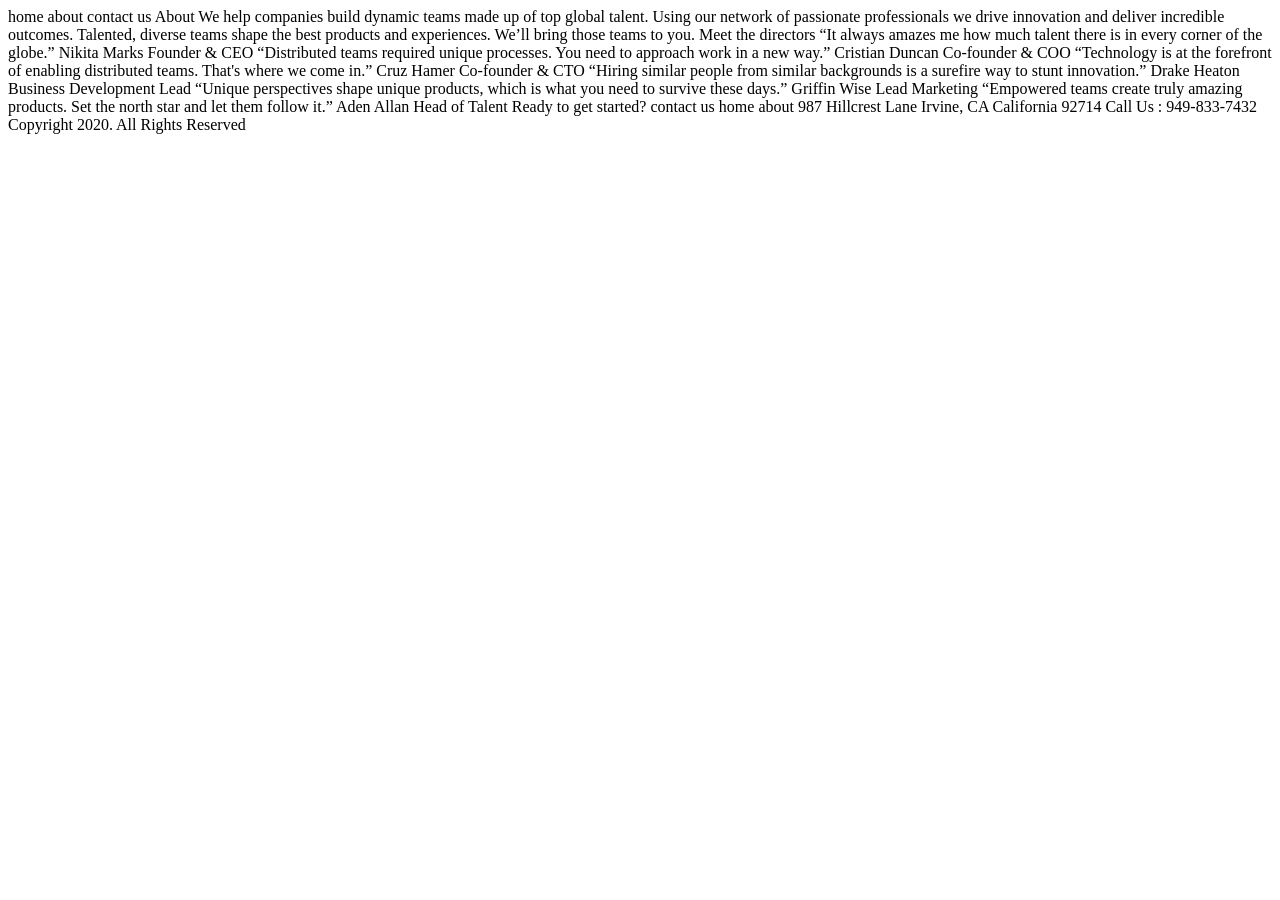
==== starter-code/about.html @ 7d5a2f1f "initial commit" ====
<!DOCTYPE html>
<html lang="en">
<head>
  <meta charset="UTF-8">
  <meta name="viewport" content="width=device-width, initial-scale=1.0">

  <link rel="icon" type="image/png" sizes="32x32" href="./images/favicon-32x32.png">
  
  <title>Frontend Mentor | myteam website challenge - About</title>
</head>
<body>

  home
  about

  contact us



  About

  We help companies build dynamic teams made up of top global talent. 
  Using our network of passionate professionals we drive innovation 
  and deliver incredible outcomes. Talented, diverse teams shape the 
  best products and experiences. We’ll bring those teams to you.



  Meet the directors

  “It always amazes me how much talent there is in every corner of the globe.”
  Nikita Marks
  Founder & CEO

  “Distributed teams required unique processes. You need to approach work in a new way.”
  Cristian Duncan
  Co-founder & COO

  “Technology is at the forefront of enabling distributed teams. That's where we come in.”
  Cruz Hamer
  Co-founder & CTO

  “Hiring similar people from similar backgrounds is a surefire way to stunt innovation.”
  Drake Heaton
  Business Development Lead

  “Unique perspectives shape unique products, which is what you need to survive these days.”
  Griffin Wise
  Lead Marketing

  “Empowered teams create truly amazing products. Set the north star and let them follow it.”
  Aden Allan
  Head of Talent



  Ready to get started?

  contact us



  home
  about

  987  Hillcrest Lane
  Irvine, CA
  California 92714
  Call Us : 949-833-7432

  Copyright 2020. All Rights Reserved
  
</body>
</html>
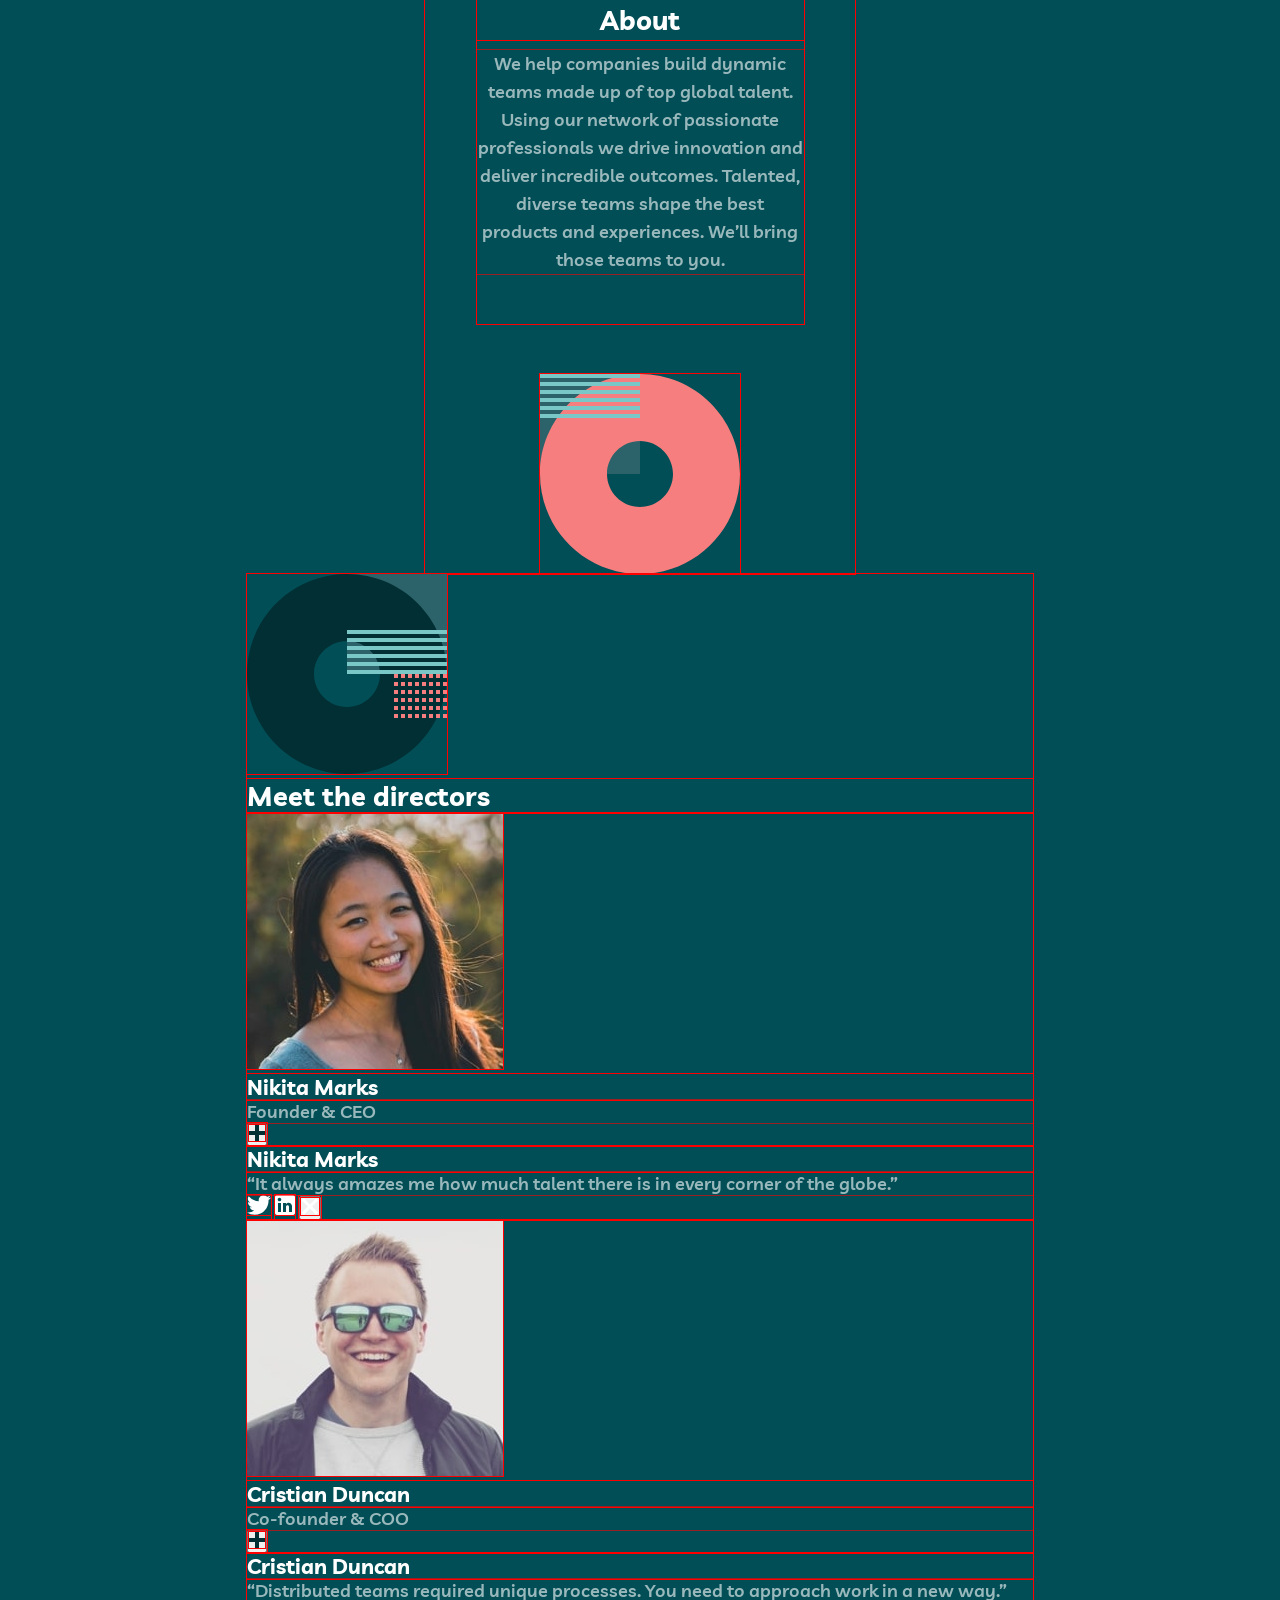
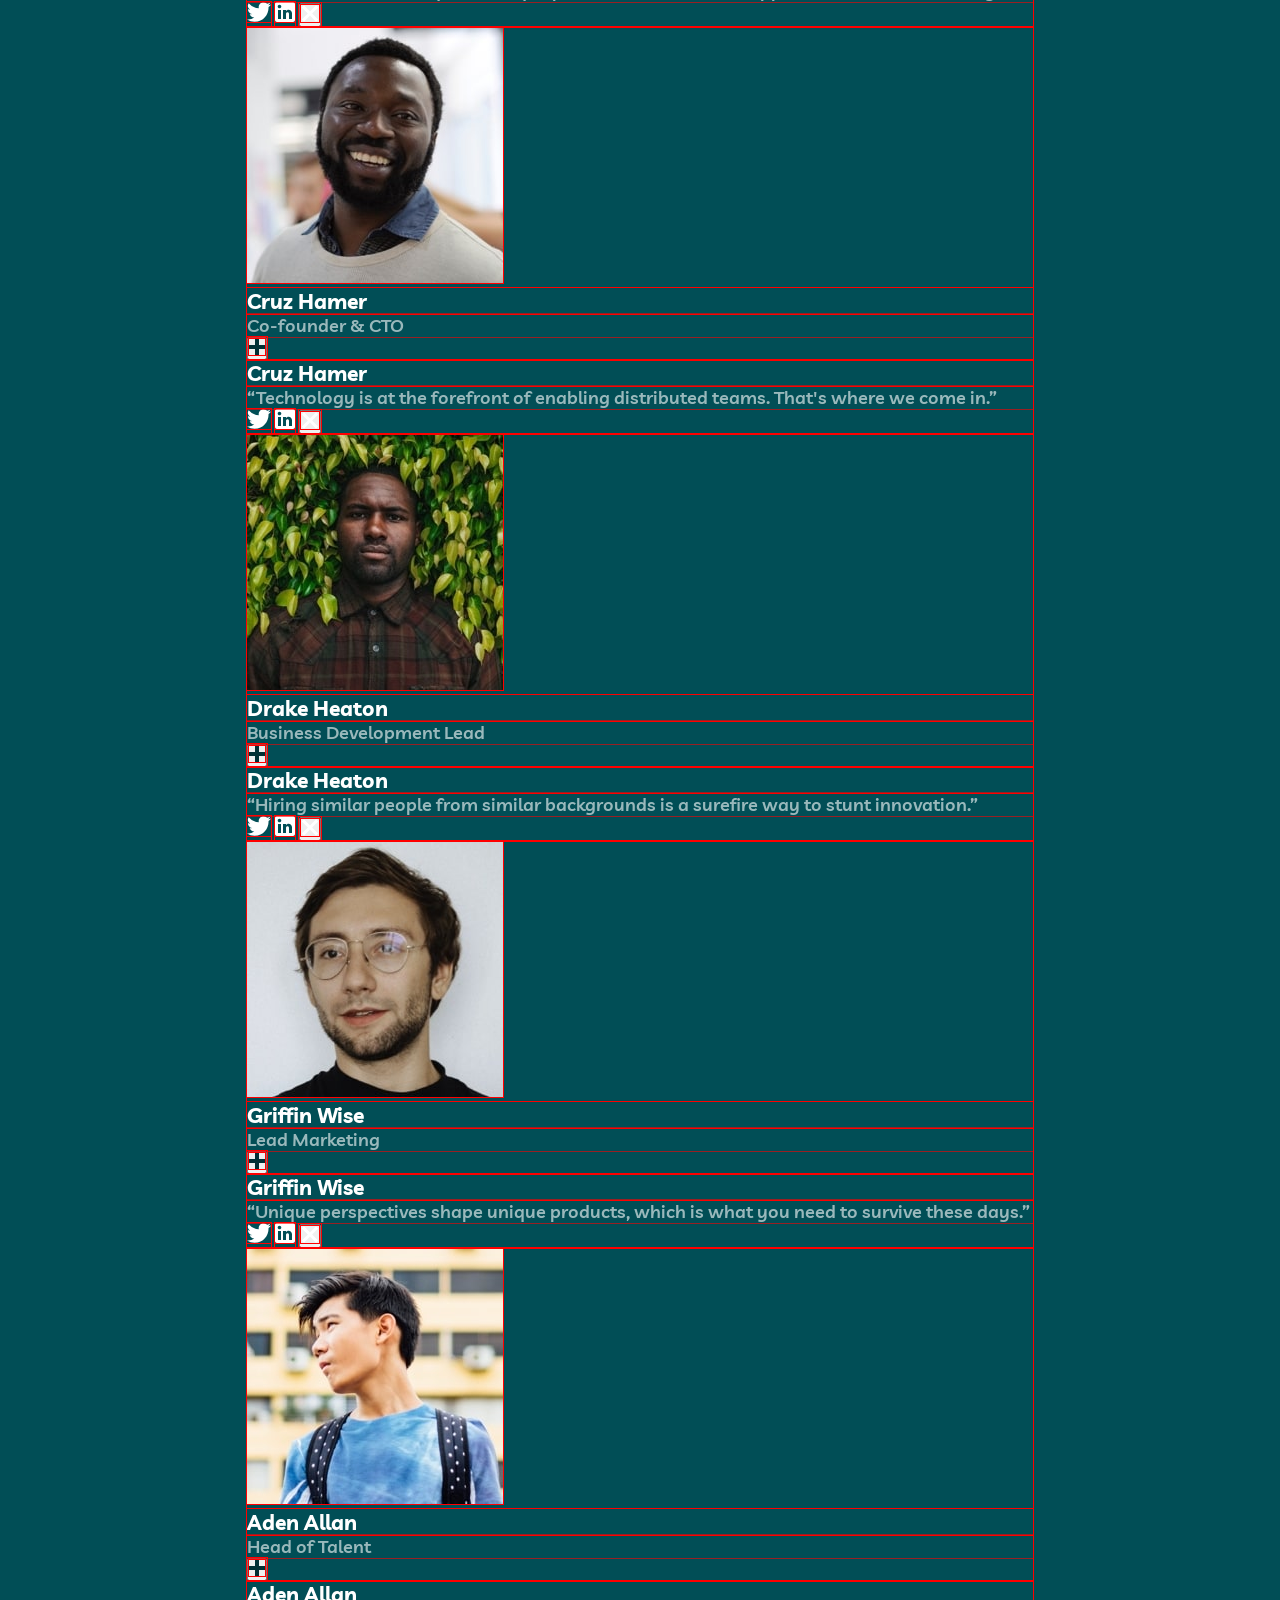
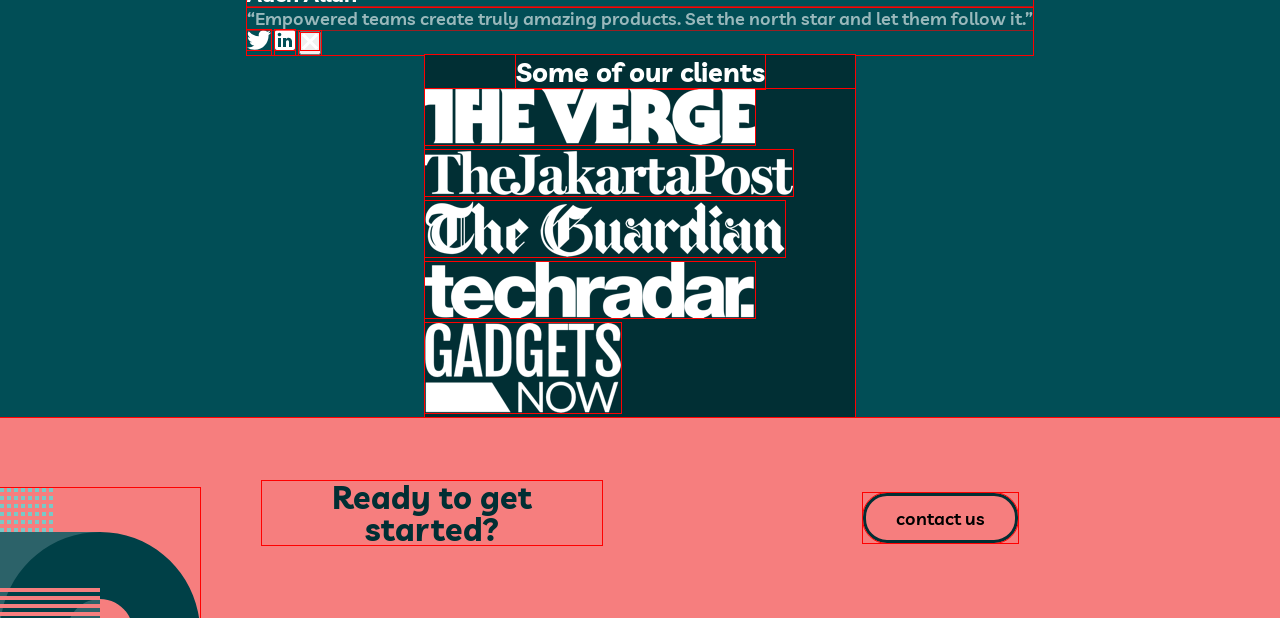
==== commit 6d93ee58: "Progress: Finishing the design and layout for the about page." ====
--- a/starter-code/about.html
+++ b/starter-code/about.html
@@ -3,72 +3,158 @@
 <head>
   <meta charset="UTF-8">
   <meta name="viewport" content="width=device-width, initial-scale=1.0">
-
+  <link rel="stylesheet" href="./CSS/styles.css">
+  <link rel="stylesheet" href="./CSS/about.css">
   <link rel="icon" type="image/png" sizes="32x32" href="./images/favicon-32x32.png">
-  
+  <link rel="preconnect" href="https://fonts.googleapis.com">
+  <link rel="preconnect" href="https://fonts.gstatic.com" crossorigin>
+  <link href="https://fonts.googleapis.com/css2?family=Barlow:ital,wght@0,100;0,200;0,300;0,400;0,500;0,600;0,700;0,800;0,900;1,100;1,200;1,300;1,400;1,500;1,600;1,700;1,800;1,900&family=Bitcount+Grid+Single:wght@100..900&family=Handlee&family=Ibarra+Real+Nova:ital,wght@0,400..700;1,400..700&family=Livvic:ital,wght@0,100;0,200;0,300;0,400;0,500;0,600;0,700;0,900;1,100;1,200;1,300;1,400;1,500;1,600;1,700;1,900&family=Momo+Signature&family=Noto+Sans+JP:wght@100..900&family=Outfit:wght@100..900&family=Public+Sans:ital,wght@0,100..900;1,100..900&family=Red+Hat+Display:ital,wght@0,300..900;1,300..900&family=Roboto:ital,wght@0,100..900;1,100..900&family=Yesteryear&display=swap" rel="stylesheet">
+  <script src="./JavaScript/script.js" defer></script>
   <title>Frontend Mentor | myteam website challenge - About</title>
 </head>
 <body>
+  <site-header></site-header>
 
-  home
-  about
+  <main>
+    <div class="about-container">
+      <section class="about-section">
+        <h1>About</h1>
+        <p>
+          We help companies build dynamic teams made up of top global talent. 
+          Using our network of passionate professionals we drive innovation 
+          and deliver incredible outcomes. Talented, diverse teams shape the 
+          best products and experiences. We’ll bring those teams to you.
+        </p>
+      </section>
+      <img src="./assets/bg-pattern-about-1-mobile-nav-1.svg" alt="about background pattern">
+    </div>
 
-  contact us
+    <div class="direction-container">
+      <img src="./assets/bg-pattern-about-2-contact-1.svg" alt="director container background pattern">
+      <h2>Meet the directors</h2>
+      <div class="director-cards">
+        <div class="directors-profile">
+          <div class="card-front">
+            <img src="./assets/avatar-nikita.jpg" alt="nikita image" class="dir-img">
+            <h3>Nikita Marks</h3>
+            <p>Founder & CEO</p>
+            <button class="cross-btn"><img src="./assets/icon-cross.svg" alt="cross icon"></button>
+          </div>
+          <div class="card-back">
+            <h3>Nikita Marks</h3>
+            <p>“It always amazes me how much talent there is in every corner of the globe.”</p>
+            <a href="#"><img src="./assets/icon-twitter.svg" alt="twitter icon" class="social-img"></a>
+            <a href="#"><img src="./assets/icon-linkedin.svg" alt="linkedin icon" class="social-img"></a>
+            <button class="btn-close"><img src="./assets/icon-close.svg" alt="close icon"></button>
+          </div>
+        </div>
 
 
-
-  About
-
-  We help companies build dynamic teams made up of top global talent. 
-  Using our network of passionate professionals we drive innovation 
-  and deliver incredible outcomes. Talented, diverse teams shape the 
-  best products and experiences. We’ll bring those teams to you.
+        <div class="directors-profile">
+          <div class="card-front">
+            <img src="./assets/avatar-christian.jpg" alt="cristian image" class="dir-img">
+            <h3>Cristian Duncan</h3>
+            <p>Co-founder & COO</p>
+            <button class="cross-btn"><img src="./assets/icon-cross.svg" alt="cross icon"></button>
+          </div>
+          <div class="card-back">
+            <h3>Cristian Duncan</h3>
+            <p>“Distributed teams required unique processes. You need to approach work in a new way.”</p>
+            <a href="#"><img src="./assets/icon-twitter.svg" alt="twitter icon" class="social-img"></a>
+            <a href="#"><img src="./assets/icon-linkedin.svg" alt="linkedin icon" class="social-img"></a>
+            <button class="btn-close"><img src="./assets/icon-close.svg" alt="close icon"></button>
+          </div>
+        </div>
 
 
-
-  Meet the directors
-
-  “It always amazes me how much talent there is in every corner of the globe.”
-  Nikita Marks
-  Founder & CEO
-
-  “Distributed teams required unique processes. You need to approach work in a new way.”
-  Cristian Duncan
-  Co-founder & COO
-
-  “Technology is at the forefront of enabling distributed teams. That's where we come in.”
-  Cruz Hamer
-  Co-founder & CTO
-
-  “Hiring similar people from similar backgrounds is a surefire way to stunt innovation.”
-  Drake Heaton
-  Business Development Lead
-
-  “Unique perspectives shape unique products, which is what you need to survive these days.”
-  Griffin Wise
-  Lead Marketing
-
-  “Empowered teams create truly amazing products. Set the north star and let them follow it.”
-  Aden Allan
-  Head of Talent
+        <div class="directors-profile">
+          <div class="card-front">
+            <img src="./assets/avatar-cruz.jpg" alt="cruz image" class="dir-img">
+            <h3>Cruz Hamer</h3>
+            <p>Co-founder & CTO</p>
+            <button class="cross-btn"><img src="./assets/icon-cross.svg" alt="cross icon"></button>
+          </div>
+          <div class="card-back">
+            <h3>Cruz Hamer</h3>
+            <p>“Technology is at the forefront of enabling distributed teams. That's where we come in.”</p>
+            <a href="#"><img src="./assets/icon-twitter.svg" alt="twitter icon" class="social-img"></a>
+            <a href="#"><img src="./assets/icon-linkedin.svg" alt="linkedin icon" class="social-img"></a>
+            <button class="btn-close"><img src="./assets/icon-close.svg" alt="close icon"></button>
+          </div>
+        </div>
 
 
-
-  Ready to get started?
-
-  contact us
+        <div class="directors-profile">
+          <div class="card-front">
+            <img src="./assets/avatar-drake.jpg" alt="drake image" class="dir-img">
+            <h3>Drake Heaton</h3>
+            <p>Business Development Lead</p>
+            <button class="cross-btn"><img src="./assets/icon-cross.svg" alt="cross icon"></button>
+          </div>
+          <div class="card-back">
+            <h3>Drake Heaton</h3>
+            <p>“Hiring similar people from similar backgrounds is a surefire way to stunt innovation.”</p>
+            <a href="#"><img src="./assets/icon-twitter.svg" alt="twitter icon" class="social-img"></a>
+            <a href="#"><img src="./assets/icon-linkedin.svg" alt="linkedin icon" class="social-img"></a>
+            <button class="btn-close"><img src="./assets/icon-close.svg" alt="close icon"></button>
+          </div>
+        </div>
 
 
+        <div class="directors-profile">
+          <div class="card-front">
+            <img src="./assets/avatar-griffin.jpg" alt="griffin image" class="dir-img">
+            <h3>Griffin Wise</h3>
+            <p>Lead Marketing</p>
+            <button class="cross-btn"><img src="./assets/icon-cross.svg" alt="cross icon"></button>
+          </div>
+          <div class="card-back">
+            <h3>Griffin Wise</h3>
+            <p>“Unique perspectives shape unique products, which is what you need to survive these days.”</p>
+            <a href="#"><img src="./assets/icon-twitter.svg" alt="twitter icon" class="social-img"></a>
+            <a href="#"><img src="./assets/icon-linkedin.svg" alt="linkedin icon" class="social-img"></a>
+            <button class="btn-close"><img src="./assets/icon-close.svg" alt="close icon"></button>
+          </div>
+        </div>
 
-  home
-  about
 
-  987  Hillcrest Lane
-  Irvine, CA
-  California 92714
-  Call Us : 949-833-7432
+        <div class="directors-profile">
+          <div class="card-front">
+            <img src="./assets/avatar-aden.jpg" alt="aden image" class="dir-img">
+            <h3>Aden Allan</h3>
+            <p>Head of Talent</p>
+            <button class="cross-btn"><img src="./assets/icon-cross.svg" alt="cross icon"></button>
+          </div>
+          <div class="card-back">
+            <h3>Aden Allan</h3>
+            <p>“Empowered teams create truly amazing products. Set the north star and let them follow it.”</p>
+            <a href="#"><img src="./assets/icon-twitter.svg" alt="twitter icon" class="social-img"></a>
+            <a href="#"><img src="./assets/icon-linkedin.svg" alt="linkedin icon" class="social-img"></a>
+            <button class="btn-close"><img src="./assets/icon-close.svg" alt="close icon"></button>
+          </div>
+        </div>
+      </div>
+    </div>
 
-  Copyright 2020. All Rights Reserved
+    <div class="clients-container">
+      <h2>Some of our clients</h2>
+      <div class="clients">
+        <img src="./assets/logo-the-verge.png" alt="the verge logo" class="client-logo">
+        <img src="./assets/logo-jakarta-post.png" alt="the jakarta post logo" class="client-logo">
+        <img src="./assets/logo-the-guardian.png" alt="the gueardian logo" class="client-logo">
+        <img src="./assets/logo-tech-radar.png" alt="tech radar logo" class="client-logo">
+        <img src="./assets/logo-gadgets-now.png" alt="gadgets now logo" class="client-logo">
+      </div>
+    </div>
+
+    <div class="contact-container">
+        <h2>Ready to get started?</h2>
+        <a href="contact.html"><button class="contact-btn2">contact us</button></a>
+        <img src="./assets/bg-pattern-home-6-about-5.svg" alt="contact pattern background" class="contact-pattern">
+    </div>
+  </main>
+
+  <site-footer></site-footer>
   
 </body>
 </html>
--- a/starter-code/CSS/styles.css
+++ b/starter-code/CSS/styles.css
@@ -0,0 +1,424 @@
+* {
+    outline: 1px red solid;
+    margin: 0;
+    padding: 0;
+    font-family: 'Livvic', sans-serif;
+    box-sizing: border-box;
+}
+
+body {
+    background-color: #014E56;
+    font-weight: 600;
+    font-size: 18px;
+    color: white;
+    overflow-x: hidden;
+    align-items: center;
+}/*adding align-items: center here causes a bug that limits the container to stretch*/
+
+main {
+    display: flex;
+    flex-direction: column;
+    align-items: center;
+    
+}
+
+h1, h2, h3 {
+    font-family: 'Livvic', sans-serif;
+    font-weight: 700;
+}
+
+.highlight {
+    color: #F67E7E;
+}
+
+
+.contact-btn, .contact-btn2 {
+    width: 155px;
+    height: 50px;
+    border-radius: 24px;
+    font-weight: 600;
+    cursor: pointer;
+    font-size: 1em;
+}
+
+.contact-btn {
+    background-color: #014E56;
+    color: #ffffff;
+    border: 3px solid #ffffff;
+}
+
+.contact-btn:hover {
+    background-color: #ffffff;
+    border: 3px solid #014E56;
+    color: #014E56;
+}
+
+.mobile-btn:hover {
+    background-color: #ffffff;
+    border: 3px solid #014E56;
+    color: #014E56;
+}
+
+/*Mobile first*/
+/*header*/
+header {
+    width: 100%;
+    max-width: 327px;
+    display: flex;
+    justify-content: space-between;
+    align-items: center;
+    padding: 20px;
+    margin: 50px auto;
+}
+
+.desktop-nav {
+    display: none;
+}
+
+.logo {
+    width: 128px;
+}
+
+ul {
+    list-style: none;
+}
+
+a {
+    text-decoration: none;
+    color: white;
+    font-size: 1em;
+    cursor: pointer;
+}
+
+a:hover {
+    color: #F67E7E;
+}
+
+/*contact container*/
+.contact-container {
+    background-color: #F67E7E;
+    width: 100%;
+    max-width: 430px;
+    height: 302px;
+    display: flex;
+    flex-direction: column;
+    align-items: center;
+    justify-content: center;
+    position: relative;
+    text-align: center;
+    overflow: hidden;
+    z-index: 1;
+}
+
+.contact-container h2 {
+    width: 327px;
+    font-size: 2rem;
+    line-height: 32px;
+    margin-bottom: 10px;
+    font-weight: 700;
+    color: #012F34;
+}
+
+.contact-pattern {
+    position: absolute;
+    top: 175px;
+    left: 0;
+    z-index: -1;
+}
+
+.contact-btn2 {
+    background-color: #F67E7E;
+    border: 3px solid #012F34;
+}
+
+.contact-btn2:hover {
+    background-color: #012F34;
+    border: 3px solid #F67E7E;
+    color: #ffffff;
+}
+
+/*footer*/
+footer {
+    background-color: #002529;
+    width: 100%;
+    max-width: 430px;
+    height: 435px;
+   
+    justify-self: center; /*aligns the footer to the center of the page may or may not work in older browser*/
+    margin: 0 auto;/*aligns the footer to the center of the page if the justify self does not work*/
+    text-align: center;
+}
+
+.footer-mobile {
+    display: flex;
+    flex-direction: column;
+    align-items: center;
+}
+
+.footer-tablet, .footer-desktop {
+    display: none;
+}
+
+.footer-logo {
+    margin: 50px 0 30px 0;
+}
+
+.footer-nav ul {
+    display: flex;
+    flex-direction: row;
+    justify-content: center;
+    align-items: center;
+    gap: 20px;
+    margin-bottom: 30px;
+}
+
+.address p {
+    font-weight: 600;
+    line-height: 25px;
+    color: #ffffff;
+    opacity: 0.6;
+    margin-bottom: 50px;
+}
+
+p {
+    opacity: 0.6;
+}
+
+.social-links {
+    display: flex;
+    flex-direction: row;
+    justify-content: space-evenly;
+    align-items: center;
+    gap: 20px;
+    margin-bottom: 20px;
+}
+
+.social-img:hover {
+    filter: brightness(0) saturate(100%) invert(69%) sepia(36%) saturate(1107%) hue-rotate(310deg) brightness(106%) contrast(93%);
+}
+
+
+/*mobile-hamburger*/
+.hamburger-icon, .close-icon {
+        background-color: #2C6269;
+    }
+
+    .nav-desktop {
+        display: none;
+    }
+
+    .hamburger-btn, .close-btn {
+        display: flex;
+        border: none;
+        cursor: pointer;
+    }
+
+    .close-btn {
+        margin-top: 200px;
+    }
+
+
+    .close-icon {
+        display: none;
+    }
+
+    .hamburger-btn.active .hamburger-icon {
+        display: none;
+    }
+
+    .mobile-nav.active .close-icon {
+        display: flex;
+    }
+
+    .mobile-nav {
+        width: 255px;
+        height: 100%;
+        background-color: #2C6269;
+        position: fixed;   
+        top: 0;
+        right: 0;
+        width: 255px;
+        height: 100vh;
+        z-index: 1000;
+        display: none;
+    }
+
+    .mobile-nav .close-btn{
+        position: absolute;
+        top: -150px;
+        right: 20px;
+    }
+
+    .mobile-nav nav {
+        position: absolute;
+        top: 100px;
+    }
+
+    .mobile-nav ul {
+        position: relative;
+        left: -30px;
+    }
+
+    .mobile-nav a:hover {
+        color: #F67E7E;
+    }
+
+    .mobile-nav.active { 
+        display: flex;
+        flex-direction: column;
+        align-items: center;
+    }
+
+    .mobile-nav a {
+        color: white;
+    }
+
+    .mobile-nav ul {
+        list-style: none;
+        display: flex;
+        flex-direction: column;
+        justify-content: center;
+        align-items: left;
+        margin: 30px;
+    }
+
+    .mobile-nav li {
+        margin: 10px 0;
+    }
+
+    .nav-pattern {
+        position: absolute;
+        top: 500px;
+        right: -100px;
+    }
+
+
+
+/*tablet*/
+@media (min-width: 768px) {
+    header {
+        width: 100%;
+        max-width: 690px;
+        display: flex;
+        align-items: center;
+        margin: auto;
+    }
+
+    .desktop-nav {
+        display: flex;
+        flex-direction: row;
+        justify-content: space-between;
+        align-items: center;
+        gap: 200px;
+    }
+
+    .desktop-nav ul {
+        display: flex;
+        flex-direction: row;
+        justify-content: space-between;
+        align-items: center;
+        gap: 50px;
+    }
+
+    .hamburger, .mobile-nav {
+        display: none;
+    }
+
+    .contact-container {
+        background-color: #F67E7E;
+        width: 100%;
+        max-width: 100%;
+        height: 200px;
+        flex-direction: row;
+        justify-content: space-evenly;
+    }
+
+    .contact-container h2 {
+        width: 340px;
+    }
+
+    .contact-pattern {
+        position: absolute;
+        top: 70px;
+        left: 0;
+    }
+
+    footer {
+        height: 271px;
+    }
+
+    .footer-mobile, .footer-desktop {
+        display: none;
+    }
+
+    .footer-tablet {
+        display: flex;
+        flex-direction: row;
+        justify-content: space-between;
+        align-items: center;
+        padding: 0 50px;
+    }
+
+    .tablet-address p {
+        margin: 25px 0;
+    }
+
+    footer {
+        width: 100%;
+        max-width: 100%;
+        height: 271px;
+    }
+
+    .address {
+        display: flex;
+        
+    }
+}
+
+/*desktop*/
+@media (min-width: 1024px) {
+    header {
+        max-width: 1110px;
+    }
+
+    .desktop-nav {
+        gap: 500px;
+    }
+
+    footer {
+        height: 196px;
+    }
+
+    .footer-mobile, .footer-tablet {
+        display: none;
+    }
+
+    .footer-desktop {
+        display: flex;
+        justify-content: space-between;
+        align-items: center;
+        padding: 0 100px;
+    }
+
+    .link-address {
+        display: flex;
+        justify-content: space-between;
+        gap: 100px;
+    }
+
+    .address p {
+        margin: 0;
+    }
+
+    .address {
+        align-items: center;
+    }
+
+    .socials-links {
+        display: flex;
+        justify-content: flex-end;
+        align-items: center;
+        gap: 15px;
+        margin-bottom: 30px;
+    }
+}
--- a/starter-code/CSS/about.css
+++ b/starter-code/CSS/about.css
@@ -0,0 +1,57 @@
+.about-container {
+    width: 100%;
+    max-width: 430px;
+    display: flex;
+    flex-direction: column;
+    align-items: center;
+    text-align: center;
+    overflow: hidden;
+}
+
+.about-section {
+    width: 327px;
+    margin-bottom: 50px;
+}
+
+.about-section h1 {
+    line-height: 40px;
+    padding: auto;
+    margin-bottom: 10px;
+}
+
+.about-section p {
+    line-height: 28px;
+    margin: 10px 0 50px 0;
+}
+
+.abt-pattern {
+    position: absolute;
+    top: 450px;
+    left: 330px;
+    z-index: -1;
+}
+
+/*directors section*/
+.director-container {
+    background-color: #004047;
+    width: 100%;
+    max-width: 430px;
+    position: relative;
+    display: flex;
+    flex-direction: column;
+    align-items: center;
+    justify-content: center;
+    overflow-x: hidden;
+}
+
+
+/*client-container*/
+.clients-container {
+    background-color: #012F34;
+    width: 100%;
+    max-width: 430px;
+    display: flex;
+    flex-direction: column;
+    justify-content: center;
+    align-items: center;
+}
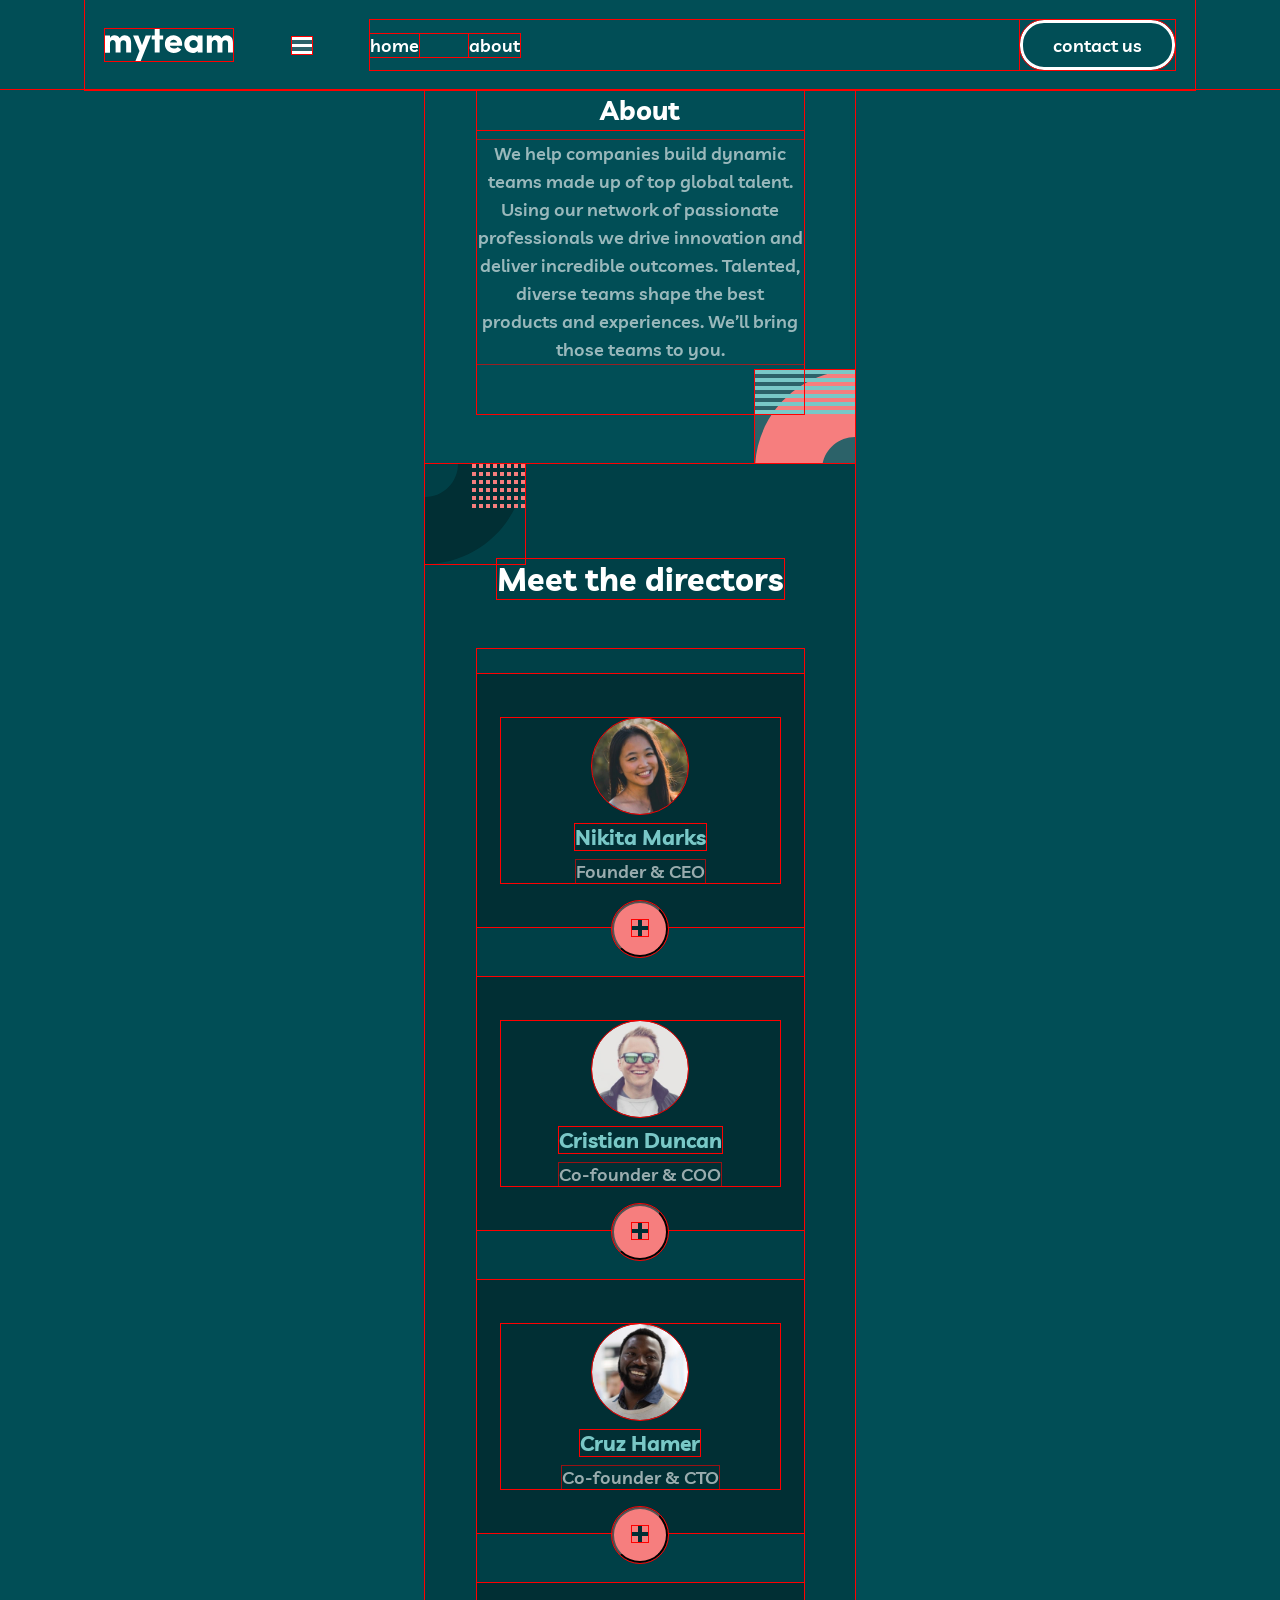
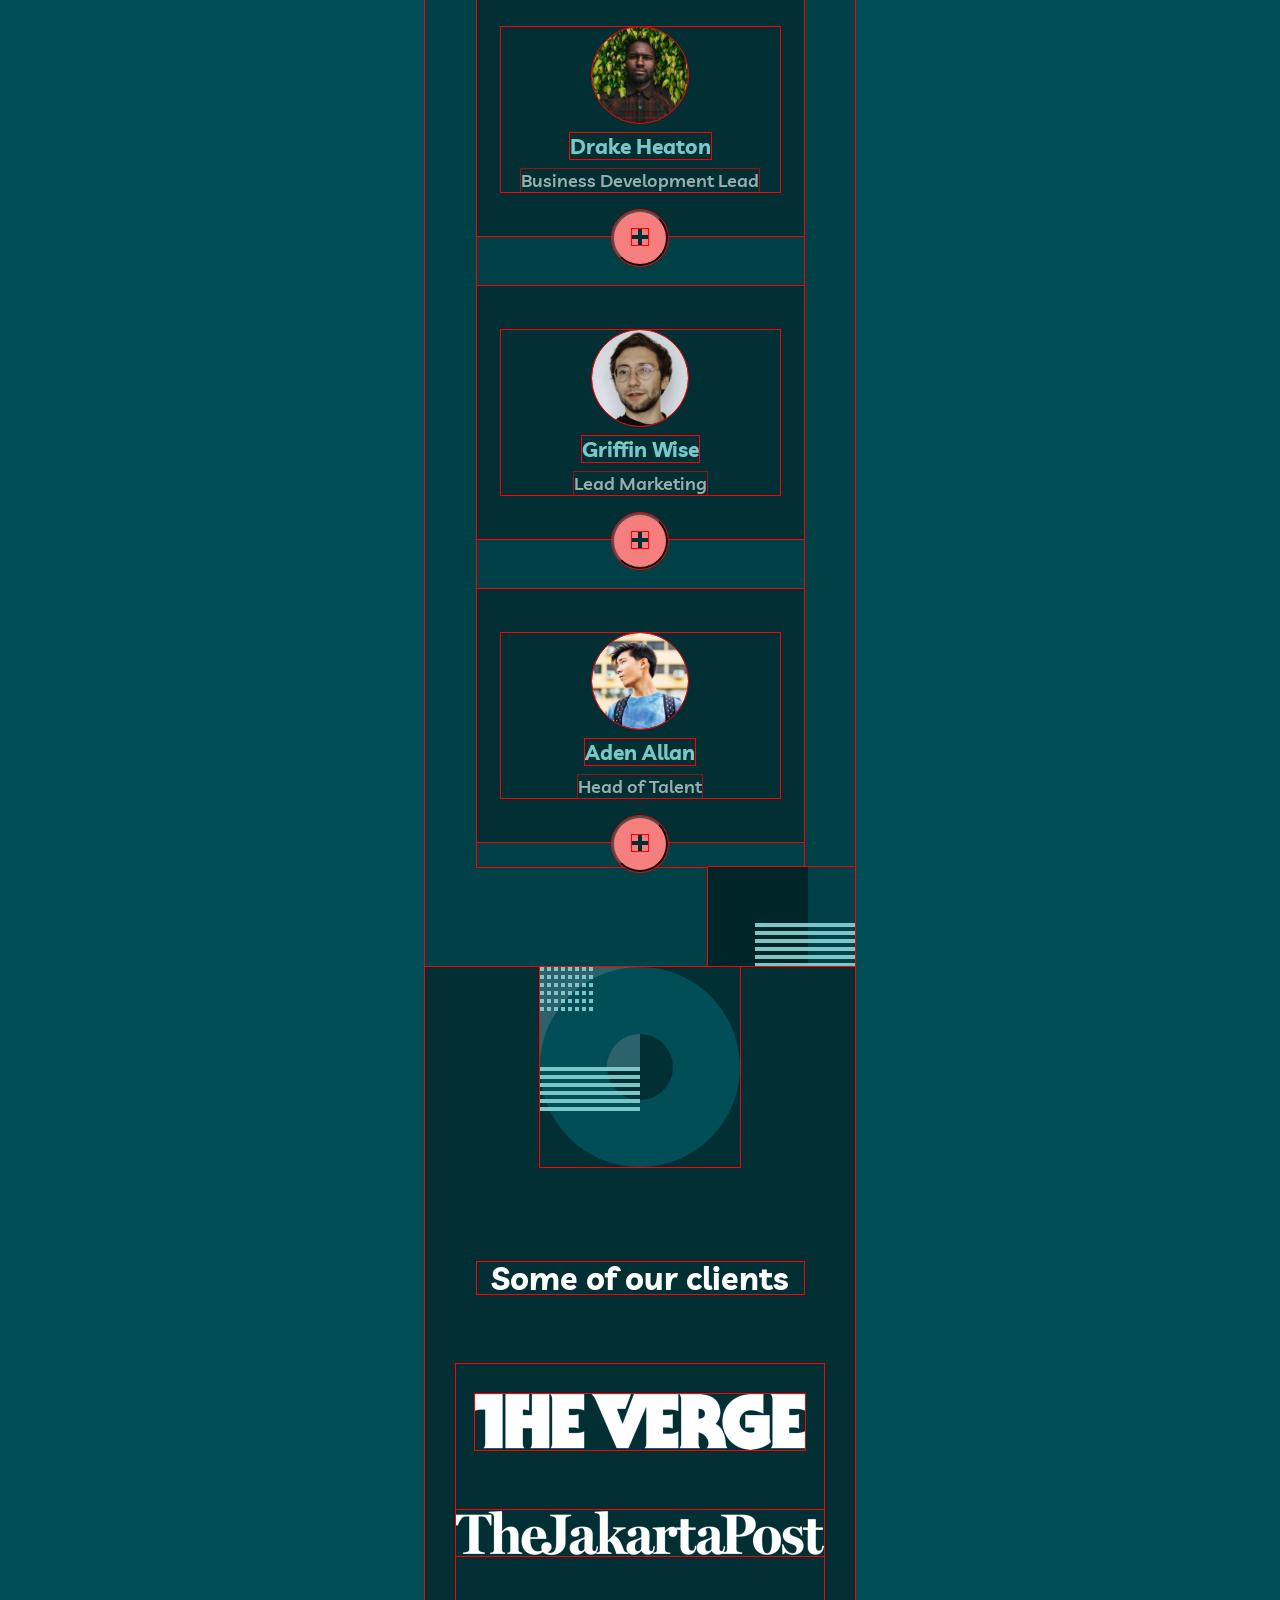
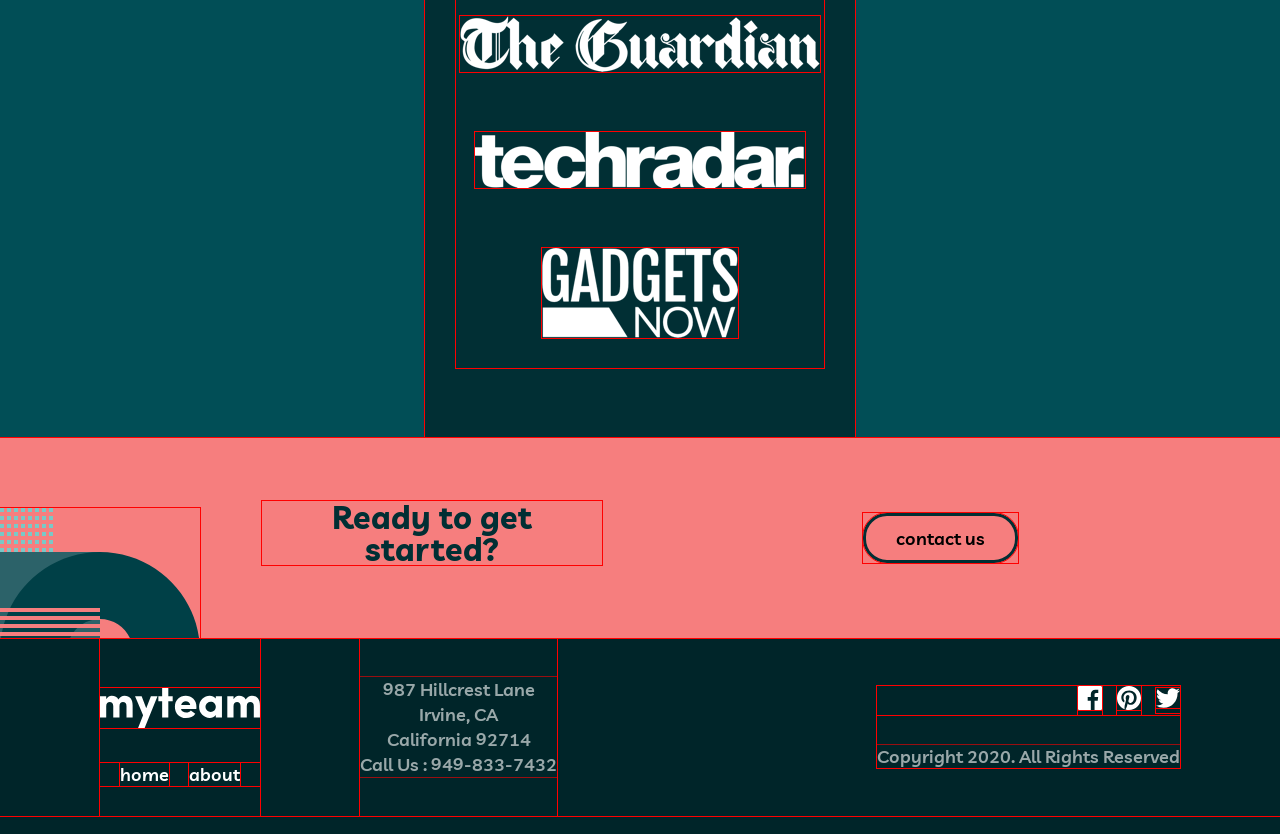
==== commit 7bd4c710: "Progress: Finished the layout and design for the about page. The only task left for this page is how" ====
--- a/starter-code/about.html
+++ b/starter-code/about.html
@@ -9,7 +9,7 @@
   <link rel="preconnect" href="https://fonts.googleapis.com">
   <link rel="preconnect" href="https://fonts.gstatic.com" crossorigin>
   <link href="https://fonts.googleapis.com/css2?family=Barlow:ital,wght@0,100;0,200;0,300;0,400;0,500;0,600;0,700;0,800;0,900;1,100;1,200;1,300;1,400;1,500;1,600;1,700;1,800;1,900&family=Bitcount+Grid+Single:wght@100..900&family=Handlee&family=Ibarra+Real+Nova:ital,wght@0,400..700;1,400..700&family=Livvic:ital,wght@0,100;0,200;0,300;0,400;0,500;0,600;0,700;0,900;1,100;1,200;1,300;1,400;1,500;1,600;1,700;1,900&family=Momo+Signature&family=Noto+Sans+JP:wght@100..900&family=Outfit:wght@100..900&family=Public+Sans:ital,wght@0,100..900;1,100..900&family=Red+Hat+Display:ital,wght@0,300..900;1,300..900&family=Roboto:ital,wght@0,100..900;1,100..900&family=Yesteryear&display=swap" rel="stylesheet">
-  <script src="./JavaScript/script.js" defer></script>
+  <script src="./JavaScript/component.js" defer></script>
   <title>Frontend Mentor | myteam website challenge - About</title>
 </head>
 <body>
@@ -26,11 +26,11 @@
           best products and experiences. We’ll bring those teams to you.
         </p>
       </section>
-      <img src="./assets/bg-pattern-about-1-mobile-nav-1.svg" alt="about background pattern">
+      <img src="./assets/bg-pattern-about-1-mobile-nav-1.svg" alt="about background pattern" class="abt-pattern">
     </div>
 
-    <div class="direction-container">
-      <img src="./assets/bg-pattern-about-2-contact-1.svg" alt="director container background pattern">
+    <div class="director-container">
+      <img src="./assets/bg-pattern-about-2-contact-1.svg" alt="director container background pattern" class="director-pattern">
       <h2>Meet the directors</h2>
       <div class="director-cards">
         <div class="directors-profile">
@@ -43,8 +43,10 @@
           <div class="card-back">
             <h3>Nikita Marks</h3>
             <p>“It always amazes me how much talent there is in every corner of the globe.”</p>
-            <a href="#"><img src="./assets/icon-twitter.svg" alt="twitter icon" class="social-img"></a>
-            <a href="#"><img src="./assets/icon-linkedin.svg" alt="linkedin icon" class="social-img"></a>
+            <div class="social-bar">
+              <a href="#"><img src="./assets/icon-twitter.svg" alt="twitter icon" class="social-img"></a>
+              <a href="#"><img src="./assets/icon-linkedin.svg" alt="linkedin icon" class="social-img"></a>
+            </div>
             <button class="btn-close"><img src="./assets/icon-close.svg" alt="close icon"></button>
           </div>
         </div>
@@ -60,8 +62,10 @@
           <div class="card-back">
             <h3>Cristian Duncan</h3>
             <p>“Distributed teams required unique processes. You need to approach work in a new way.”</p>
-            <a href="#"><img src="./assets/icon-twitter.svg" alt="twitter icon" class="social-img"></a>
-            <a href="#"><img src="./assets/icon-linkedin.svg" alt="linkedin icon" class="social-img"></a>
+            <div class="social-bar">
+              <a href="#"><img src="./assets/icon-twitter.svg" alt="twitter icon" class="social-img"></a>
+              <a href="#"><img src="./assets/icon-linkedin.svg" alt="linkedin icon" class="social-img"></a>
+            </div>
             <button class="btn-close"><img src="./assets/icon-close.svg" alt="close icon"></button>
           </div>
         </div>
@@ -77,8 +81,10 @@
           <div class="card-back">
             <h3>Cruz Hamer</h3>
             <p>“Technology is at the forefront of enabling distributed teams. That's where we come in.”</p>
-            <a href="#"><img src="./assets/icon-twitter.svg" alt="twitter icon" class="social-img"></a>
-            <a href="#"><img src="./assets/icon-linkedin.svg" alt="linkedin icon" class="social-img"></a>
+            <div class="social-bar">
+              <a href="#"><img src="./assets/icon-twitter.svg" alt="twitter icon" class="social-img"></a>
+              <a href="#"><img src="./assets/icon-linkedin.svg" alt="linkedin icon" class="social-img"></a>
+            </div>
             <button class="btn-close"><img src="./assets/icon-close.svg" alt="close icon"></button>
           </div>
         </div>
@@ -94,8 +100,10 @@
           <div class="card-back">
             <h3>Drake Heaton</h3>
             <p>“Hiring similar people from similar backgrounds is a surefire way to stunt innovation.”</p>
-            <a href="#"><img src="./assets/icon-twitter.svg" alt="twitter icon" class="social-img"></a>
-            <a href="#"><img src="./assets/icon-linkedin.svg" alt="linkedin icon" class="social-img"></a>
+            <div class="social-bar">
+              <a href="#"><img src="./assets/icon-twitter.svg" alt="twitter icon" class="social-img"></a>
+              <a href="#"><img src="./assets/icon-linkedin.svg" alt="linkedin icon" class="social-img"></a>
+            </div>
             <button class="btn-close"><img src="./assets/icon-close.svg" alt="close icon"></button>
           </div>
         </div>
@@ -111,8 +119,10 @@
           <div class="card-back">
             <h3>Griffin Wise</h3>
             <p>“Unique perspectives shape unique products, which is what you need to survive these days.”</p>
-            <a href="#"><img src="./assets/icon-twitter.svg" alt="twitter icon" class="social-img"></a>
-            <a href="#"><img src="./assets/icon-linkedin.svg" alt="linkedin icon" class="social-img"></a>
+            <div class="social-bar">
+              <a href="#"><img src="./assets/icon-twitter.svg" alt="twitter icon" class="social-img"></a>
+              <a href="#"><img src="./assets/icon-linkedin.svg" alt="linkedin icon" class="social-img"></a>
+            </div>
             <button class="btn-close"><img src="./assets/icon-close.svg" alt="close icon"></button>
           </div>
         </div>
@@ -128,15 +138,20 @@
           <div class="card-back">
             <h3>Aden Allan</h3>
             <p>“Empowered teams create truly amazing products. Set the north star and let them follow it.”</p>
-            <a href="#"><img src="./assets/icon-twitter.svg" alt="twitter icon" class="social-img"></a>
-            <a href="#"><img src="./assets/icon-linkedin.svg" alt="linkedin icon" class="social-img"></a>
+            <div class="social-bar">
+              <a href="#"><img src="./assets/icon-twitter.svg" alt="twitter icon" class="social-img"></a>
+              <a href="#"><img src="./assets/icon-linkedin.svg" alt="linkedin icon" class="social-img"></a>
+            </div>
             <button class="btn-close"><img src="./assets/icon-close.svg" alt="close icon"></button>
           </div>
         </div>
       </div>
+
+      <img src="./assets/bg-pattern-home-4-about-3.svg" alt="second director background pattern" class="director-pattern2">
     </div>
 
     <div class="clients-container">
+      <img src="./assets/bg-pattern-about-4.svg" alt="client background pattern">
       <h2>Some of our clients</h2>
       <div class="clients">
         <img src="./assets/logo-the-verge.png" alt="the verge logo" class="client-logo">
--- a/starter-code/CSS/about.css
+++ b/starter-code/CSS/about.css
@@ -6,6 +6,7 @@
     align-items: center;
     text-align: center;
     overflow: hidden;
+    position: relative;
 }
 
 .about-section {
@@ -26,8 +27,8 @@
 
 .abt-pattern {
     position: absolute;
-    top: 450px;
-    left: 330px;
+    top: 280px;
+    right: -100px;
     z-index: -1;
 }
 
@@ -41,7 +42,107 @@
     flex-direction: column;
     align-items: center;
     justify-content: center;
-    overflow-x: hidden;
+    overflow: hidden;
+}
+
+.director-pattern {
+    position: absolute;
+    top: -100px;
+    left: -100px;
+}
+
+.director-pattern2 {
+    align-self: flex-end;
+}
+
+.director-container h2 {
+    margin-top: 95px;
+    font-size: 2rem;
+}
+
+.director-cards {
+    margin-top: 50px;
+    display: flex;
+    flex-direction: column;
+}
+
+.directors-profile {
+    background-color: #012F34;
+    width: 327px;
+    height: 253px;
+    margin: 25px 0;
+    display: flex;
+    justify-content: center;
+    align-items: center;
+    position: relative;
+}
+
+.directors-profile button {
+    width: 56px;
+    height: 56px;
+    border-radius: 50%;
+    position: absolute;
+    bottom: -30px;
+    cursor: pointer;
+}
+
+.social-bar {
+    display: flex;
+    justify-content: space-between;
+    gap: 15px;
+}
+
+.cross-btn {
+    background-color: #f67e7e;
+}
+
+.btn-close {
+    background-color: #79c8c7;
+}
+
+.cross-btn:hover {
+    background-color: #79c8c7;
+}
+
+.btn-close:hover {
+    background-color: #f67e7e;
+}
+
+.btn-close img {
+    filter: brightness(0) saturate(100%) invert(12%) sepia(42%) saturate(676%) hue-rotate(139deg) brightness(92%) contrast(101%);
+}
+
+.directors-profile h3 {
+    color: #79c8c7;
+    margin: 10px;
+}
+
+.card-back p {
+    margin: 12px;
+    font-size: 0.9rem;
+    line-height: 25px;
+}
+
+
+/*flippable card*/
+.card-front, .card-back {
+    background-color: #012F34;
+    width: 279px;
+    height: 165px;
+    display: flex;
+    flex-direction: column;
+    align-items: center;
+    text-align: center;
+}
+
+.card-back {
+    display: none;
+}
+
+.dir-img {
+    width: 96px;
+    height: 96px;
+    border-radius: 50%;
 }
 
 
@@ -54,4 +155,33 @@
     flex-direction: column;
     justify-content: center;
     align-items: center;
+    text-align: center;
+    overflow: hidden;
+    position: relative;
+}
+
+.client-pattern {
+    position:  absolute;
+    top: -100px;
+    left: -100px;
+}
+
+.clients-container h2 {
+    width: 327px;
+    margin-top: 95px ;
+    font-size: 2rem;
+    line-height: 32px;
+    font-weight: bold;
+}
+
+.clients {
+    display: flex;
+    justify-content: center;
+    align-items: center;
+    flex-direction: column;
+    margin: 70px;
+}
+
+.client-logo {
+    margin: 30px 0;
 }
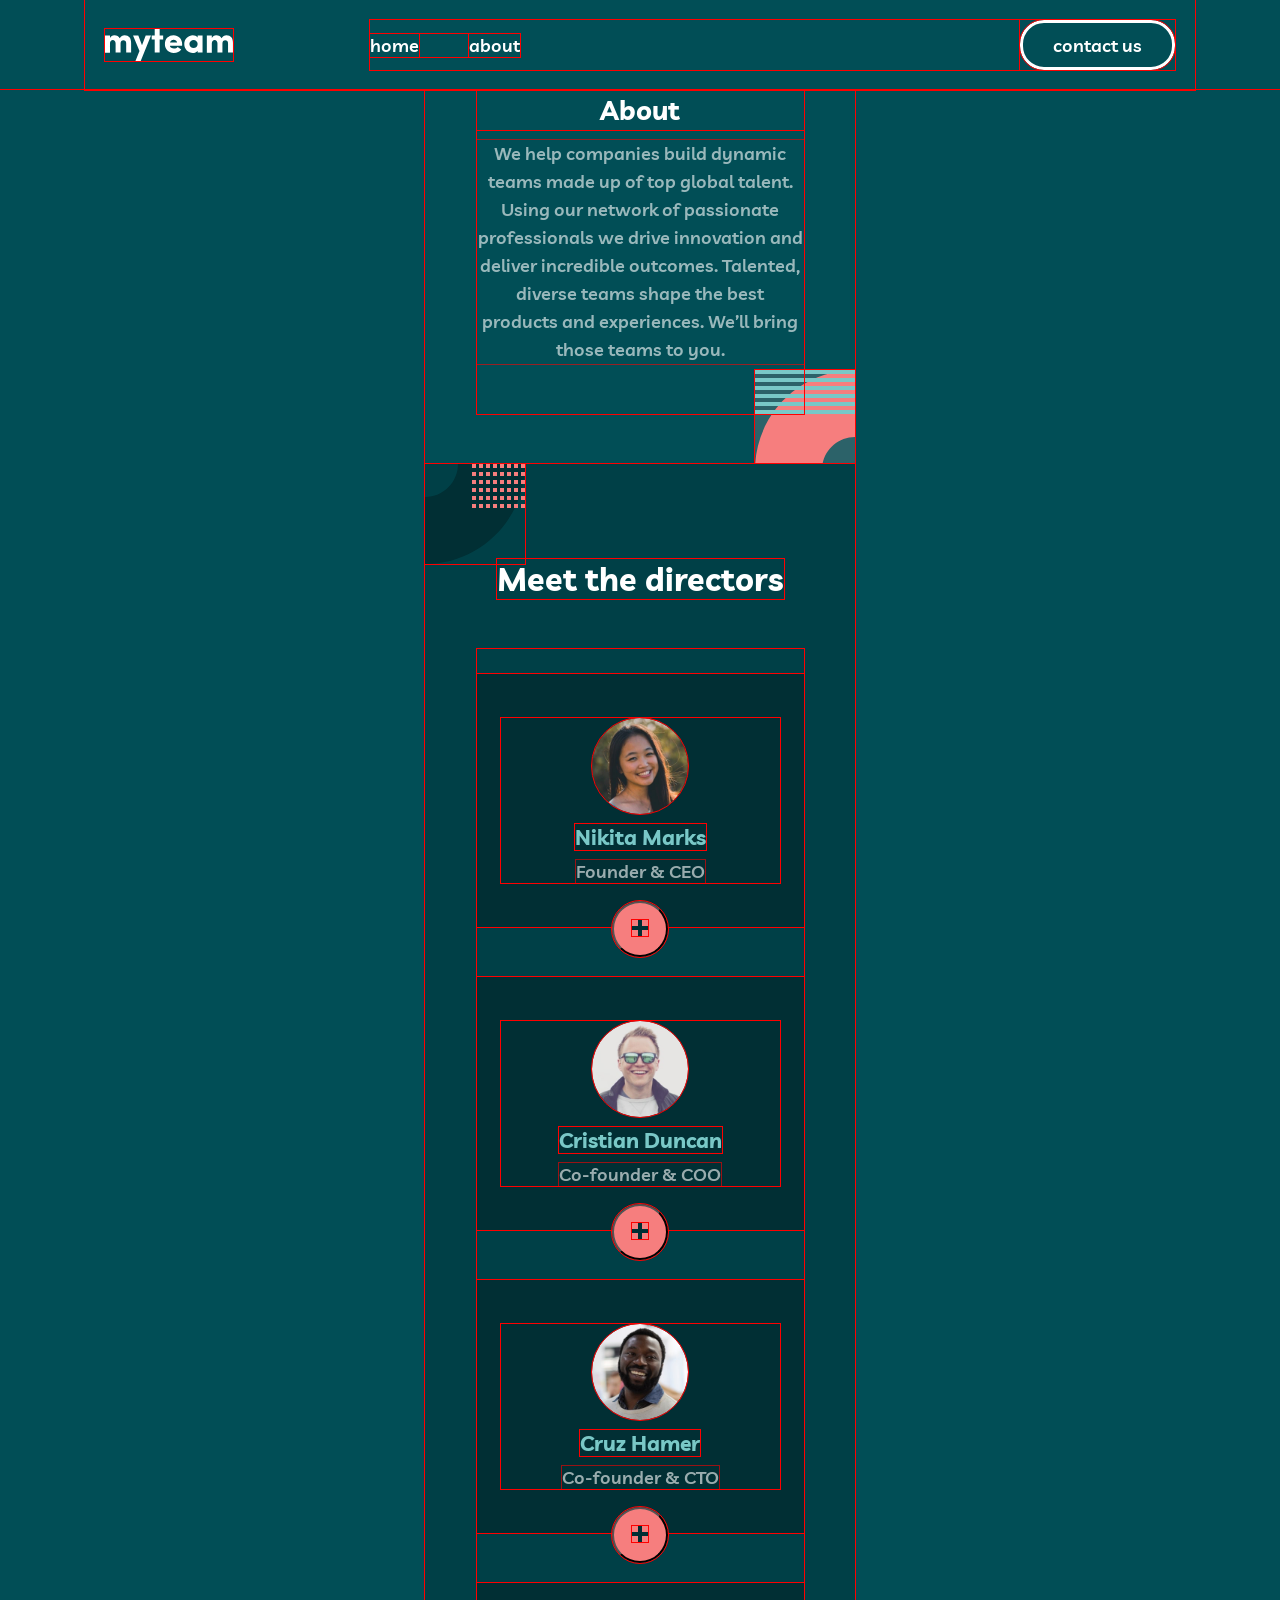
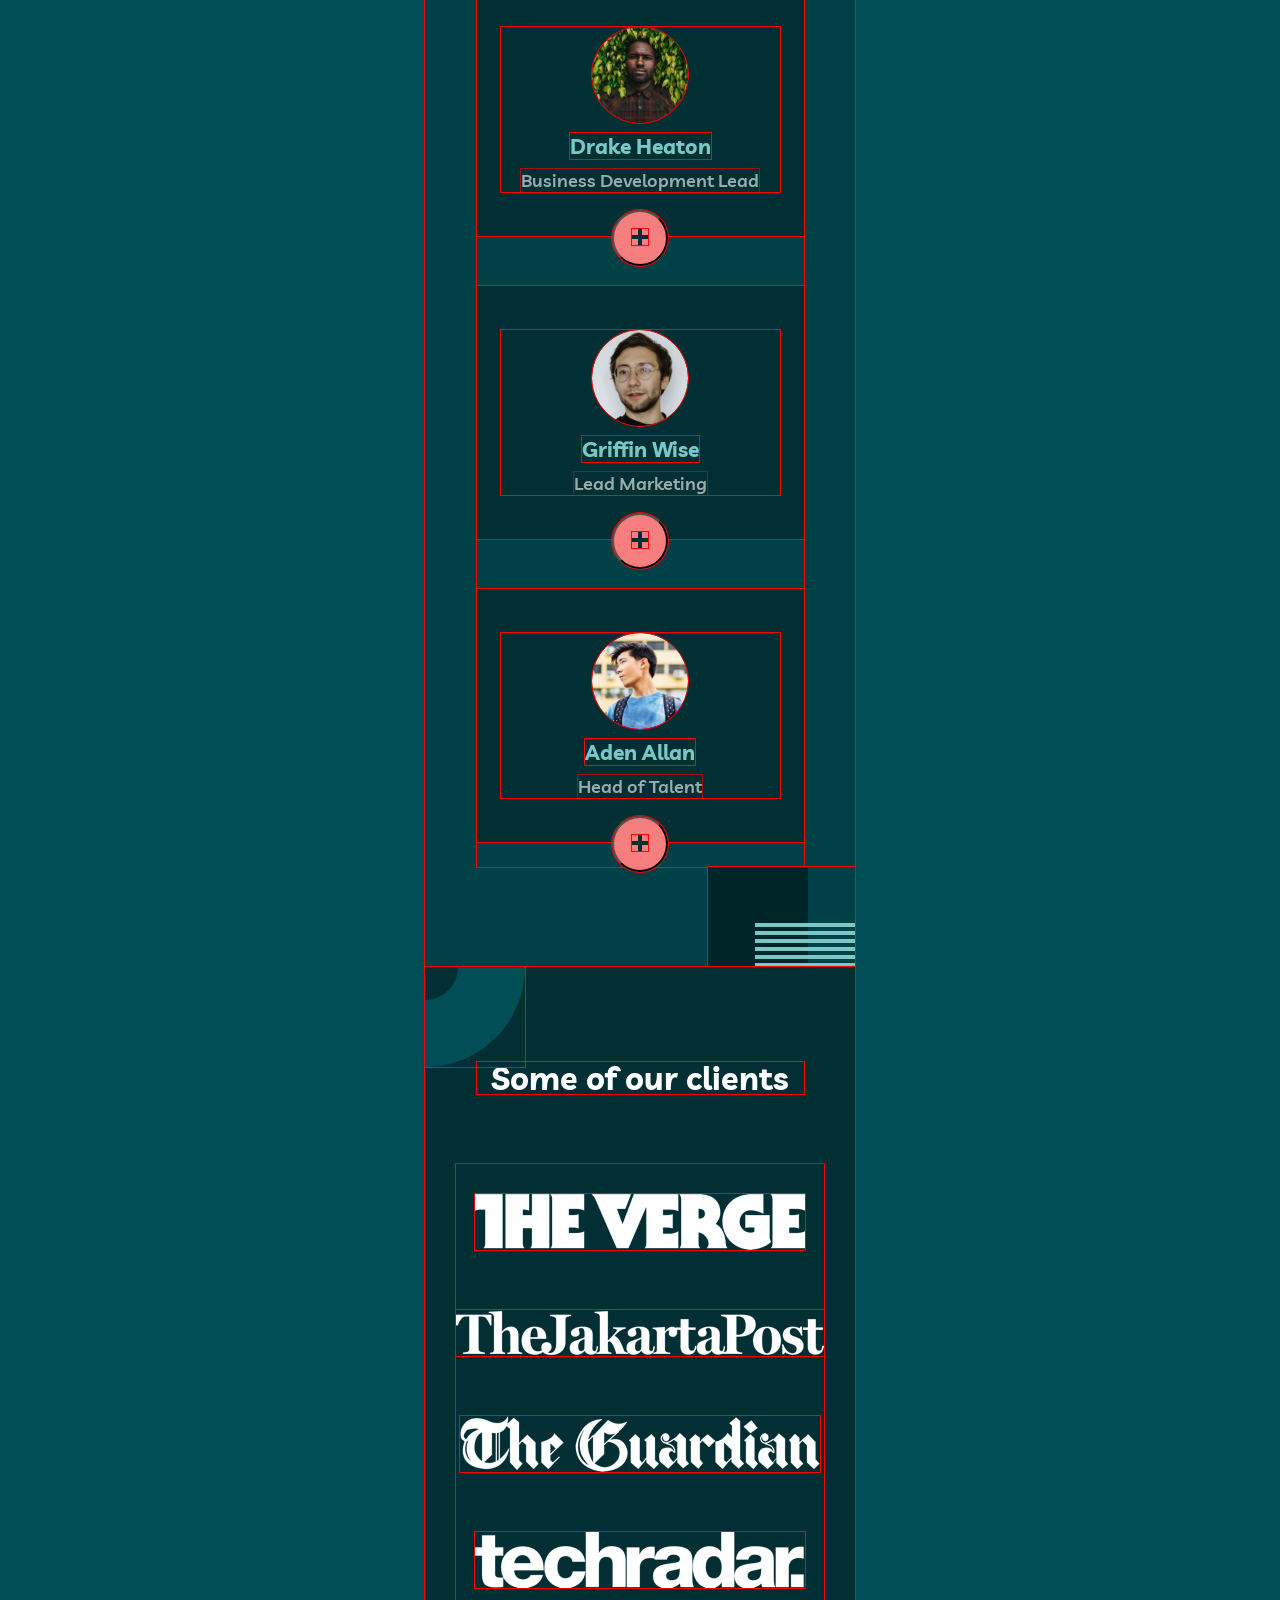
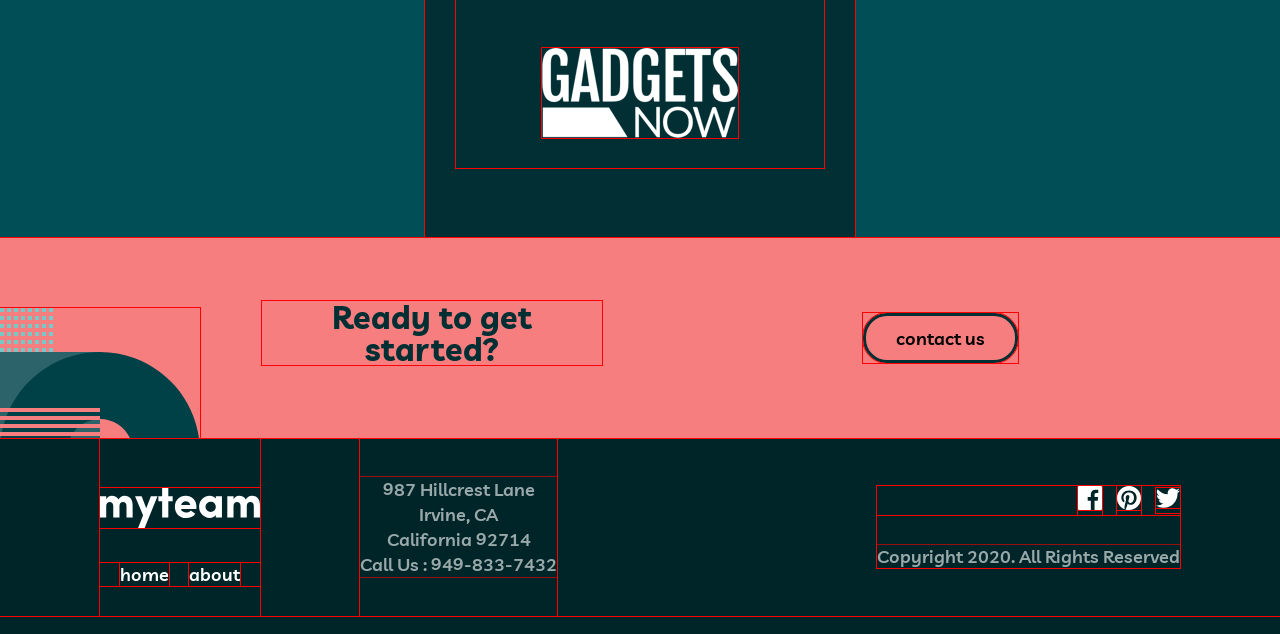
==== commit 5ee7c237: "Progress: finished the flippable directors card." ====
--- a/starter-code/about.html
+++ b/starter-code/about.html
@@ -10,6 +10,7 @@
   <link rel="preconnect" href="https://fonts.gstatic.com" crossorigin>
   <link href="https://fonts.googleapis.com/css2?family=Barlow:ital,wght@0,100;0,200;0,300;0,400;0,500;0,600;0,700;0,800;0,900;1,100;1,200;1,300;1,400;1,500;1,600;1,700;1,800;1,900&family=Bitcount+Grid+Single:wght@100..900&family=Handlee&family=Ibarra+Real+Nova:ital,wght@0,400..700;1,400..700&family=Livvic:ital,wght@0,100;0,200;0,300;0,400;0,500;0,600;0,700;0,900;1,100;1,200;1,300;1,400;1,500;1,600;1,700;1,900&family=Momo+Signature&family=Noto+Sans+JP:wght@100..900&family=Outfit:wght@100..900&family=Public+Sans:ital,wght@0,100..900;1,100..900&family=Red+Hat+Display:ital,wght@0,300..900;1,300..900&family=Roboto:ital,wght@0,100..900;1,100..900&family=Yesteryear&display=swap" rel="stylesheet">
   <script src="./JavaScript/component.js" defer></script>
+  <script src="./JavaScript/script.js" defer></script>
   <title>Frontend Mentor | myteam website challenge - About</title>
 </head>
 <body>
@@ -151,7 +152,7 @@
     </div>
 
     <div class="clients-container">
-      <img src="./assets/bg-pattern-about-4.svg" alt="client background pattern">
+      <img src="./assets/bg-pattern-about-4.svg" alt="client background pattern" class="client-pattern">
       <h2>Some of our clients</h2>
       <div class="clients">
         <img src="./assets/logo-the-verge.png" alt="the verge logo" class="client-logo">
--- a/starter-code/CSS/styles.css
+++ b/starter-code/CSS/styles.css
@@ -320,7 +320,7 @@
         gap: 50px;
     }
 
-    .hamburger, .mobile-nav {
+    .hamburger-btn, .mobile-nav {
         display: none;
     }
 
--- a/starter-code/CSS/about.css
+++ b/starter-code/CSS/about.css
@@ -145,6 +145,14 @@
     border-radius: 50%;
 }
 
+.directors-profile.active .card-front {
+    display: none;
+}
+
+.directors-profile.active .card-back {
+    display: flex;
+}
+
 
 /*client-container*/
 .clients-container {
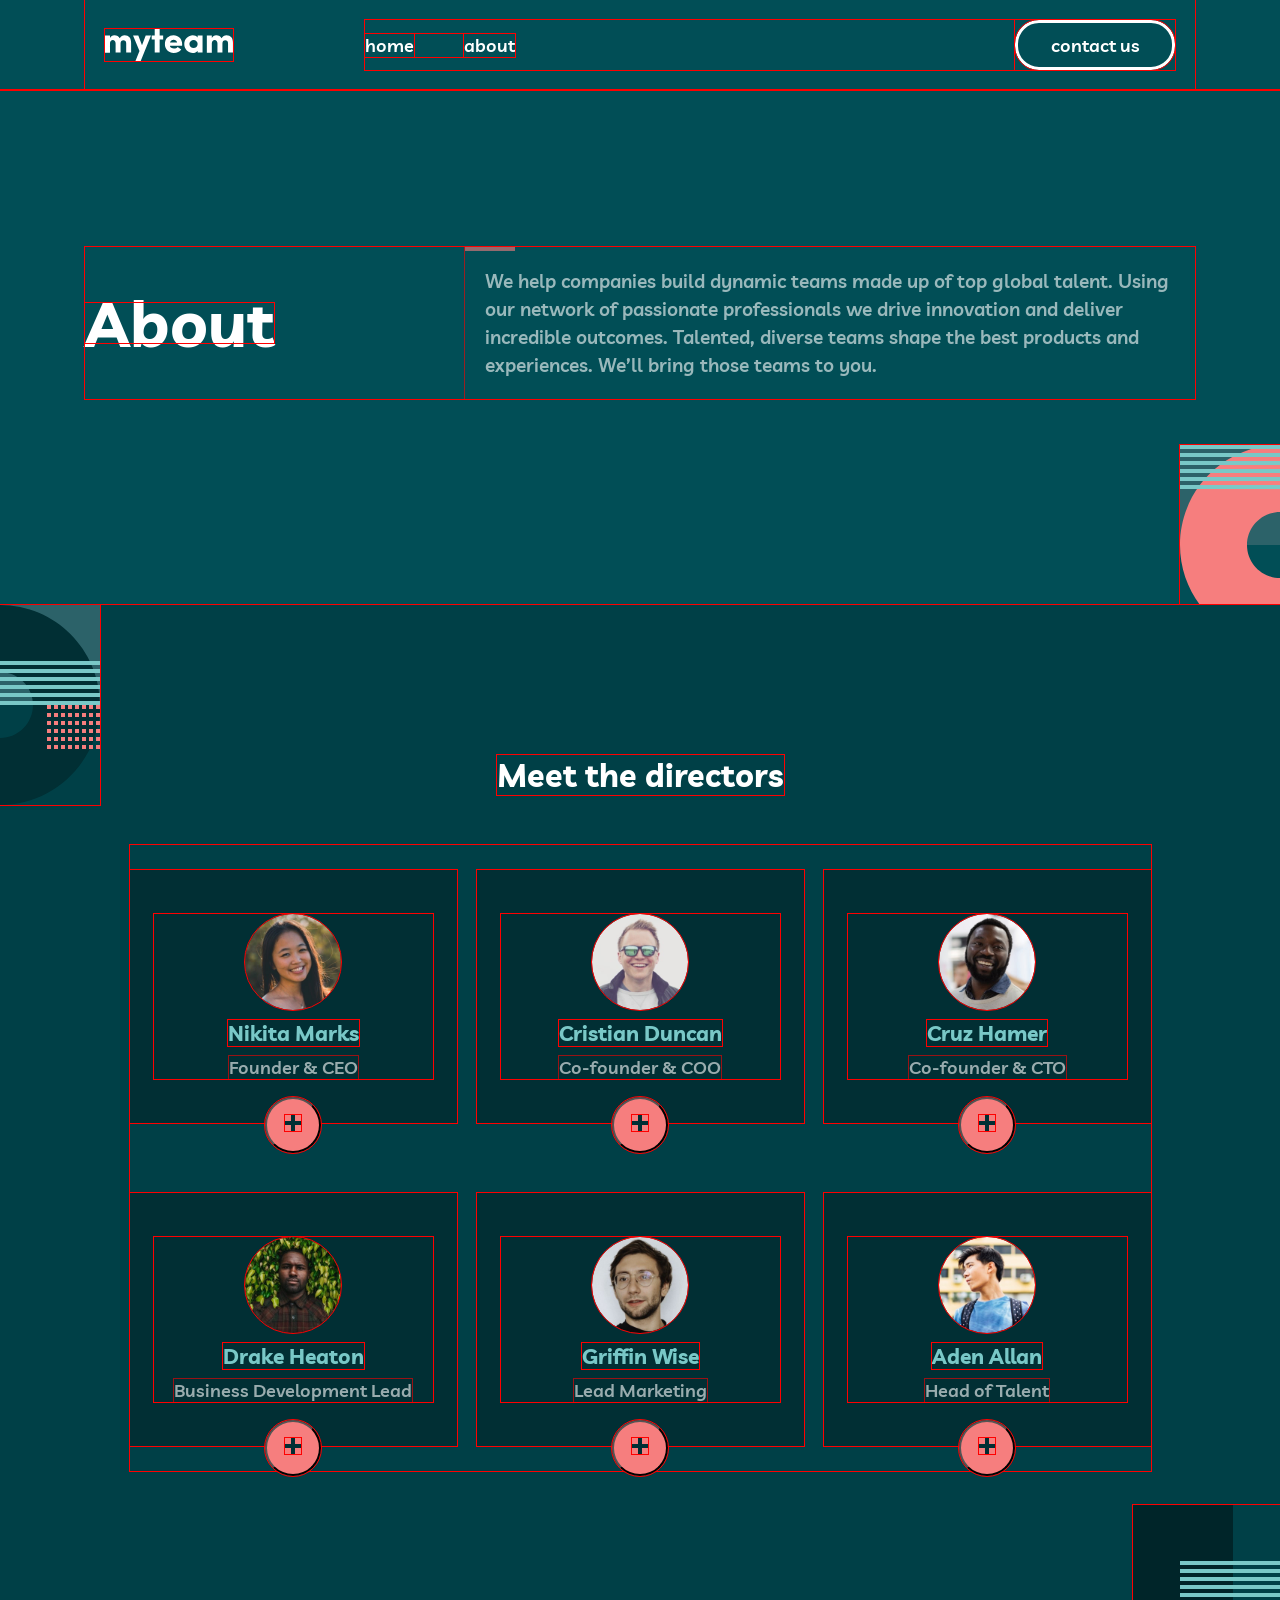
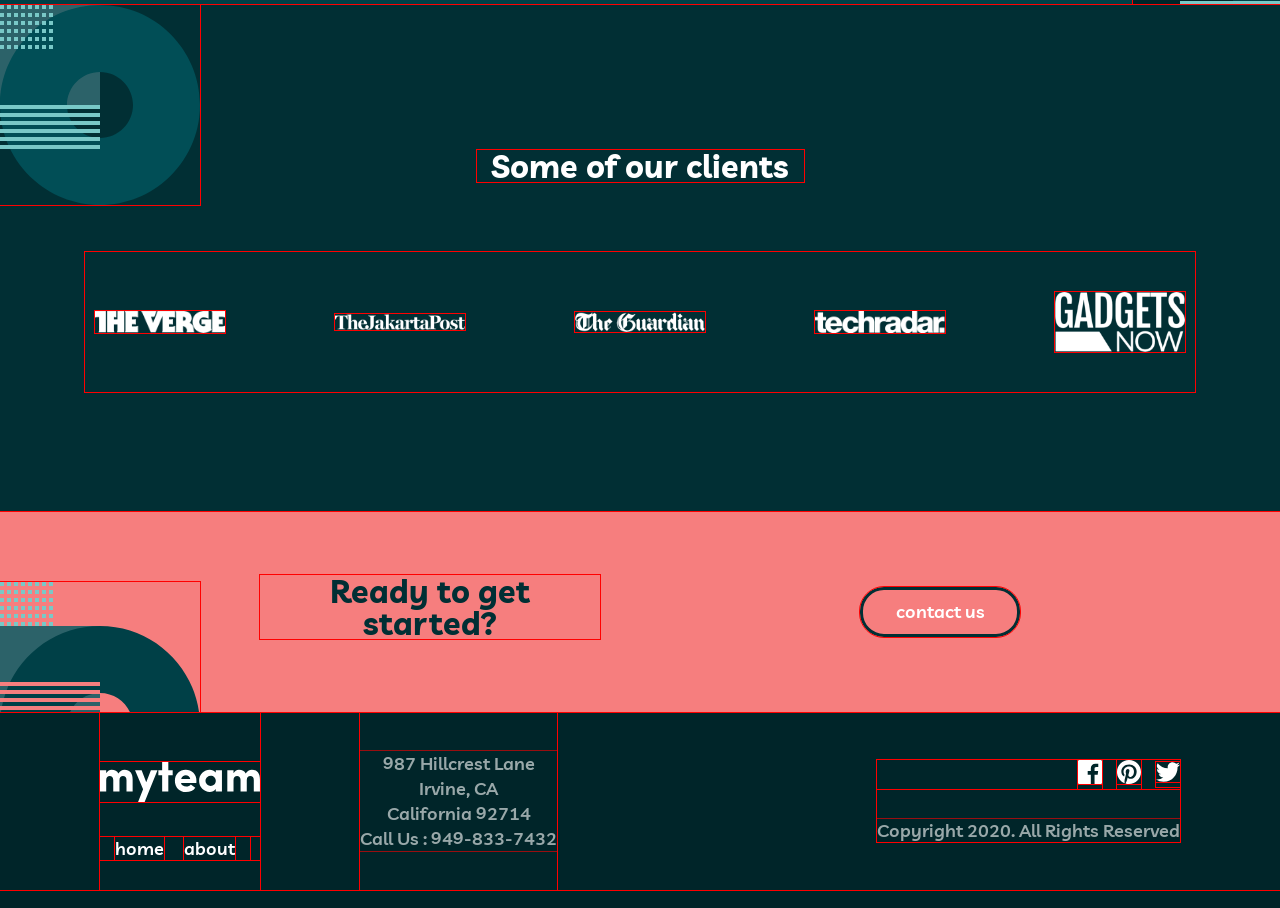
==== commit f07d7549: "Update: removed the uneccessary background design dexcriptive alt text." ====
--- a/starter-code/about.html
+++ b/starter-code/about.html
@@ -27,11 +27,11 @@
           best products and experiences. We’ll bring those teams to you.
         </p>
       </section>
-      <img src="./assets/bg-pattern-about-1-mobile-nav-1.svg" alt="about background pattern" class="abt-pattern">
+      <img src="./assets/bg-pattern-about-1-mobile-nav-1.svg" class="abt-pattern">
     </div>
 
     <div class="director-container">
-      <img src="./assets/bg-pattern-about-2-contact-1.svg" alt="director container background pattern" class="director-pattern">
+      <img src="./assets/bg-pattern-about-2-contact-1.svg" class="director-pattern">
       <h2>Meet the directors</h2>
       <div class="director-cards">
         <div class="directors-profile">
@@ -148,11 +148,11 @@
         </div>
       </div>
 
-      <img src="./assets/bg-pattern-home-4-about-3.svg" alt="second director background pattern" class="director-pattern2">
+      <img src="./assets/bg-pattern-home-4-about-3.svg" class="director-pattern2">
     </div>
 
     <div class="clients-container">
-      <img src="./assets/bg-pattern-about-4.svg" alt="client background pattern" class="client-pattern">
+      <img src="./assets/bg-pattern-about-4.svg" class="client-pattern">
       <h2>Some of our clients</h2>
       <div class="clients">
         <img src="./assets/logo-the-verge.png" alt="the verge logo" class="client-logo">
@@ -165,8 +165,8 @@
 
     <div class="contact-container">
         <h2>Ready to get started?</h2>
-        <a href="contact.html"><button class="contact-btn2">contact us</button></a>
-        <img src="./assets/bg-pattern-home-6-about-5.svg" alt="contact pattern background" class="contact-pattern">
+        <a href="contact.html" class="contact-btn2">contact us</a>
+        <img src="./assets/bg-pattern-home-6-about-5.svg" class="contact-pattern">
     </div>
   </main>
 
--- a/starter-code/CSS/styles.css
+++ b/starter-code/CSS/styles.css
@@ -11,9 +11,8 @@
     font-weight: 600;
     font-size: 18px;
     color: white;
-    overflow-x: hidden;
-    align-items: center;
-}/*adding align-items: center here causes a bug that limits the container to stretch*/
+    overflow-x: hidden;   
+}
 
 main {
     display: flex;
@@ -33,12 +32,15 @@
 
 
 .contact-btn, .contact-btn2 {
-    width: 155px;
+    width: 160px;
     height: 50px;
     border-radius: 24px;
     font-weight: 600;
     cursor: pointer;
     font-size: 1em;
+    display: flex;
+    justify-content: center;
+    align-items: center;
 }
 
 .contact-btn {
@@ -57,6 +59,10 @@
     background-color: #ffffff;
     border: 3px solid #014E56;
     color: #014E56;
+}
+
+nav ul {
+    width: 150px;
 }
 
 /*Mobile first*/
@@ -377,6 +383,20 @@
 
 /*desktop*/
 @media (min-width: 1024px) {
+    html, body {
+        height: 100%;
+    }
+
+    body{
+        display: flex;
+        flex-direction: column;
+        min-height: 100vh;
+    } 
+    
+    main {
+        flex: 1;
+    }
+
     header {
         max-width: 1110px;
     }
--- a/starter-code/CSS/about.css
+++ b/starter-code/CSS/about.css
@@ -18,6 +18,7 @@
     line-height: 40px;
     padding: auto;
     margin-bottom: 10px;
+    font-size: 3rem;
 }
 
 .about-section p {
@@ -145,6 +146,7 @@
     border-radius: 50%;
 }
 
+/**/
 .directors-profile.active .card-front {
     display: none;
 }
@@ -192,4 +194,136 @@
 
 .client-logo {
     margin: 30px 0;
+    width: 250px;
+}
+
+/*tablet*/
+@media (min-width: 768px) {
+    .about-container {
+        max-width: 100%;
+        height: 556px;
+        justify-content: center;
+    }
+
+    .about-section {
+        width: 683px;
+        padding: 0 70px;
+    }
+
+    .about-section h1 {
+        font-size: 4rem;
+        margin-bottom: 35px;
+    }
+
+    .abt-pattern {
+        top: 355px;
+    }
+
+    .director-container {
+        max-width: 100%;
+    }
+
+    .director-pattern {
+        top: 0;
+    }
+
+    .director-cards {
+        display: grid;
+        grid-template-columns: repeat(2, 1fr);
+        gap: 20px;
+    }
+
+    .clients-container {
+        max-width: 100%;
+    }
+
+    .client-pattern {
+        left: 0;
+    }
+
+    .clients {
+        flex-direction: row;
+        gap: 30px;
+        padding: 10px;
+        width: 690px;
+    }
+
+    .client-logo {
+        width: 110px;
+    }
+}
+
+/*desktop*/
+@media (min-width: 1024px) {
+    .about-container {
+        height: 515px;
+    }
+
+    .about-section {
+        width: 1110px;
+        display: flex;
+        flex-direction: row;
+        justify-content: space-between;
+        align-items: center;
+        padding: 0;
+        gap: 30px;
+    }
+
+    .about-section p {
+        width: 730px;
+        margin: 0;
+        text-align: left;
+        line-height: 28px;
+        font-size: 1.2rem;
+        padding: 20px;
+        position: relative;
+    }
+
+    .about-section p::before {
+        content: "";
+        height: 4px;
+        width: 50px;
+        background-color: #F67E7E;
+        position: absolute;
+        top: 0px;
+        left: 0;
+    }
+
+    .about-section h1 {
+        margin: 0;
+    }
+
+    .director-container {
+        height: 1000px;
+    }
+
+    .director-cards {
+        display: grid;
+        grid-template-columns: repeat(3, 1fr);
+        gap: 20px;
+        margin-bottom: 80px;
+    }
+
+    .director-pattern2 {
+        position: absolute;
+        bottom: 0;
+    }
+
+    .clients-container {
+        padding: 50px;
+    }
+
+    .clients {
+        max-width: 100%;
+        width: 1110px;
+        justify-content: space-between;
+    }
+
+    .client-logo {
+        width: 130px;
+    }
+
+    .client-pattern {
+        top: 0;
+    }
 }
